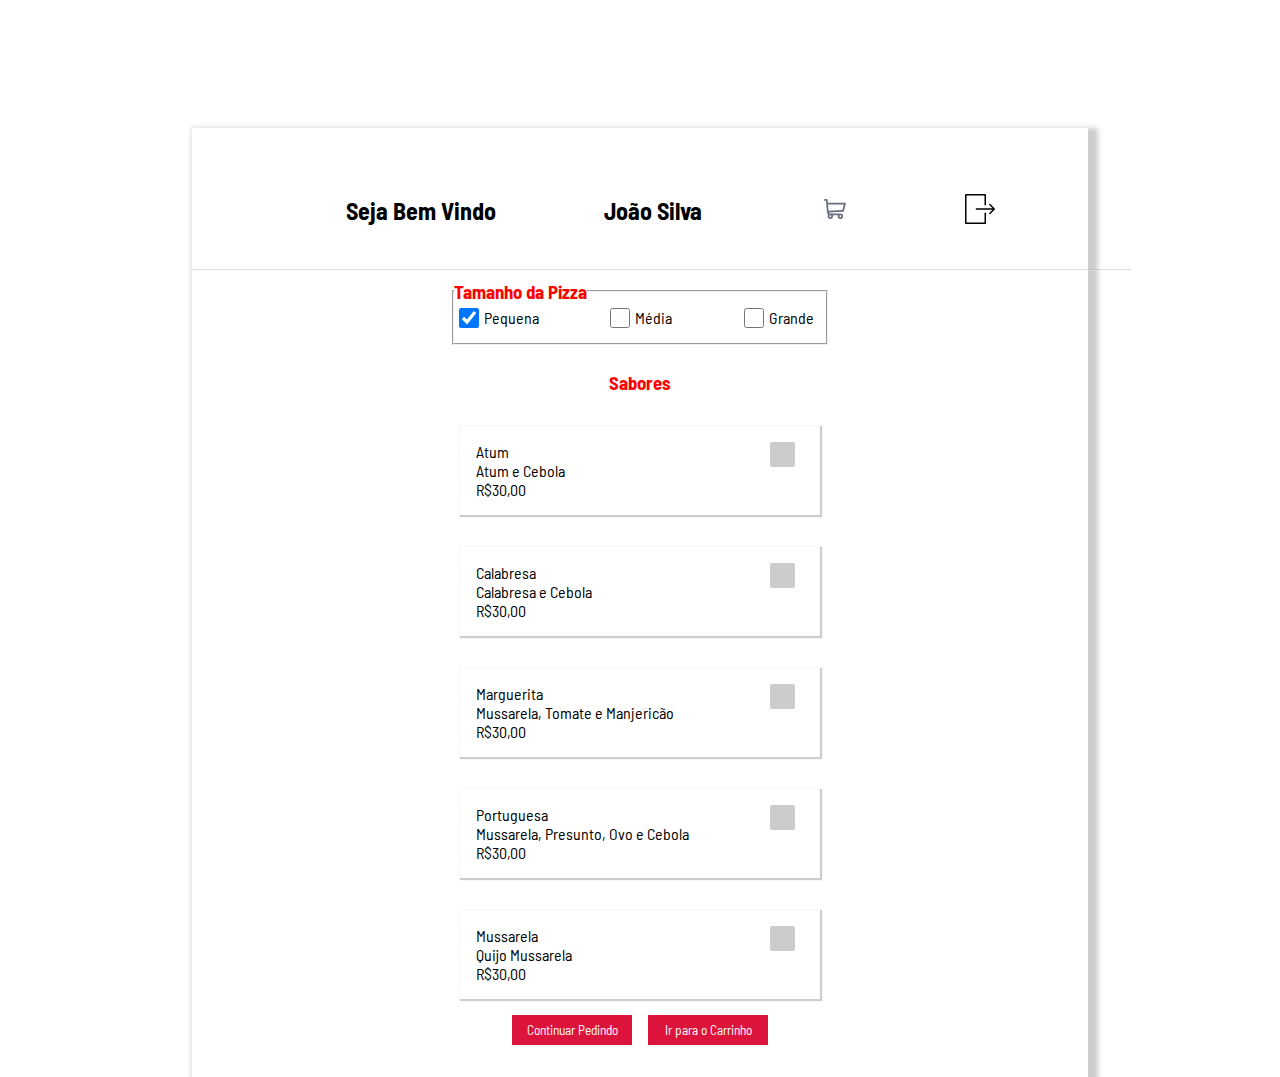
==== home.html @ 246fc99e "Change Id por class, add id for flavors and implents function mostraResultado." ====
<!DOCTYPE html>
<html lang="en">
  <head>
    <meta charset="UTF-8" />
    <meta http-equiv="X-UA-Compatible" content="IE=edge" />
    <meta name="viewport" content="width=device-width, initial-scale=1.0" />
    <link rel="stylesheet" href="./Assets/CSS/main.css" />
    <link rel="stylesheet" href="./Assets/CSS/style.css" />
    <link rel="stylesheet" href="./Assets/CSS/home.css" />
    <link rel="stylesheet" href="./Assets/CSS/cart.css" />
    <link rel="stylesheet" href="./Assets/CSS/counterS.css" />
    <title>Delivery</title>
  </head>

  <body>
    <div class="containerXX">
      <header>
        <img class="logo" src="./Assets/Images/clogo.gif" alt="" />
        <h2>Seja Bem Vindo</h2>
        <label id="lblName" for=""><h2>João Silva</h2></label>
        <div class="CartBox">
          <label id="nroItem">0</label>
          <button
            type="button"
            class="btn-primary"
            data-toggle="modal"
            data-target="#modalExemplo"
            onclick="openModal()"
          >
            <img src="./Assets/Images/icon-cart.svg" />
          </button>
        </div>
        <div id="modalExemplo">
          <h2 class="cartTitle">Cart</h2>
          <hr class="lineCart" />
          <div class="cartPrincipal">
            <ul>
              <img
                class="modalImage"
                src="./images/image-product-1-thumbnail.jpg"
              />
            </ul>
            <ul mdTitle_price>
              <li>
                <label id="modalTitle">Fall Limited Edition Sneakers</label>
              </li>
              <li>
                <label id="lblCart__sale">Your Cart is empty</label>
              </li>
            </ul>
            <ul>
              <button id="deleteModal" onclick="clearM()">XX</button>
            </ul>
          </div>
          <button id="closeModal" onclick="closeModal()">Checkout</button>
        </div>
        <div class="LogOut">
          <button id="btnLogOut">
            <a href="index.html"
              ><img src="./Assets/Images/logout-svgrepo-com.svg" alt=""
            /></a>
          </button>
        </div>
      </header>
      <!--==============================================Main==============================-->
      <hr />
      <main>
        <fieldset>
          <legend><h3> Tamanho da Pizza</h3></legend>
          <div class="pizzaT">
            <input type = "checkbox" id = "pequena" name = "Tamanho" value = "pequena" checked>
            <label for = "coding"> Pequena </label>
          </div>
          <div class="pizzaT">
            <input type = "checkbox" id = "media" name = "Tamanho" value = "media">
            <label for = "music"> Média </label>
          </div>
          <div class="pizzaT">
            <input type = "checkbox" id = "grande" name = "Tamanho" value = "grande">
            <label for = "music"> Grande </label>
          </div>
          </fieldset>
        <!--=====================================Fim Do Tamanho==============================-->
        <p><h3 id="title-item">Sabores</h3></p>
        <div class="pizzaSabor">
          <ul class="pizzaSabor__txt">
            <label id="atum" class="lblSabor" for="">Atum</label>
            <label class="lblobs" for="">Atum e Cebola</label>
            <label id="valorAtum" class="lblSabor__valor"for="">R$30,00</label>
          </ul>
          <ul class="pizzaSabor__chbox">
            <input type="checkbox" id="checkedAtum">
            <span class="checkmark"></span>
          </ul>
        </div> 
        <div class="pizzaSabor">
          <ul class="pizzaSabor__txt">
            <label id="calabresa" class="lblSabor" for="">Calabresa</label>
            <label class="lblobs" for="">Calabresa e Cebola</label>
            <label id="valorCalabresa" class="lblSabor__valor"for="">R$30,00</label>
          </ul>
          
          <ul class="pizzaSabor__chbox">
            <input type="checkbox" id="checkedCalabresa">
            <span class="checkmark"></span>
          </ul>
        </div>
        <div class="pizzaSabor">
          <ul class="pizzaSabor__txt">
            <label id="marguerita" class="lblSabor" for="">Marguerita</label>
            <label class="lblobs" for="">Mussarela, Tomate e Manjericão</label>
            <label id="valorMarguerita" class="lblSabor__valor"for="">R$30,00</label>
          </ul>
          <ul class="pizzaSabor__chbox">
            <input type="checkbox" id="checkedMarguerita">
            <span class="checkmark"></span>
          </ul>
        </div>   
        <div class="pizzaSabor">
          <ul class="pizzaSabor__txt">
            <label id="portuguesa" class="lblSabor" for="">Portuguesa</label>
            <label class="lblobs" for="">Mussarela, Presunto, Ovo e Cebola</label>
            <label id="valorPortuguesa" class="lblSabor__valor"for="">R$30,00</label>
          </ul>
          <ul class="pizzaSabor__chbox">
            <input type="checkbox" id="checkedPortuguesa">
            <span class="checkmark"></span>
          </ul>
        </div>
        <div class="pizzaSabor">
          <ul class="pizzaSabor__txt">
            <label id="mussarela" class="lblSabor" for="">Mussarela</label>
            <label class="lblobs" for="">Quijo Mussarela</label>
            <label id="valorMussarela" class="lblSabor__valor"for="">R$30,00</label>
          </ul>
          <ul class="pizzaSabor__chbox">
            <input type="checkbox" id="checkedMussarela">
            <span class="checkmark"></span>
          </ul>
        </div>
        <div class="btnPedido">
          <button id="btnCont" onclick="mostraResultado()">Continuar Pedindo</button>
          <button id="btnCart" onclick="mostraResultado()">Ir para o Carrinho</button>
        </div>
      </main>
    </div>
    <script src="./Assets/JS/script.js"></script>
  </body>
</html>
---- Assets/CSS/style.css ----
@import url('https://fonts.googleapis.com/css2?family=Barlow+Semi+Condensed:wght@500;600&family=Inter:wght@400;900&family=Kumbh+Sans:wght@400;700&family=Oswald:wght@300&display=swap');

*{
  font-family: 'Barlow Semi Condensed', sans-serif;
  margin: 0;
  padding: 0;
  list-style: none;
  text-decoration: none;
}

body{
  background-image:url(../Images/background_Pizza.jpg);
}

main{
  display: flex;
  justify-content: center;
}

input{
  display: block;
  padding: 5px 5px;
  width: 200px;
}

#logo{
  margin-bottom: 2rem;
}

.container{
  align-items: center;
  background: #ffffff;
  box-sizing: border-box;
  display: flex;
  justify-content: center;
  margin: 15%;
  margin-top: 10%;
  margin-bottom: 0;
  padding-top: 2rem;
  padding-left: 15.5px;
  padding-right: 15.5px;
  box-shadow: 5px 5px 5px 5px rgb(195, 191, 191, 0.8);
  text-align: center;
}


.boxInputs{
  color: #949292;
  display: flex;
  flex-direction: column;
  margin: 2rem;
  gap:1rem
}

#Signin{
  margin-top: 1rem;
  border-style: none;
  background-color: red;
  color: #ffffff;
  cursor: pointer;
  height: 34px;
  width: 200px;
}

#Signin:hover{
  background-color: tomato;
  font-size: 16px;
}

.boxNome{
  display: flex;
  flex-direction: column;
  gap: 0.5rem;
  text-align: left;
}

.boxTelefone{
  display: flex;
  flex-direction: column;
  gap: 0.5rem;
  text-align: left;
}

.boxEmail{
  display: flex;
  flex-direction: column;
  gap: 0.5rem;
  text-align: left;
}

.boxSenha{
  display: flex;
  flex-direction: column;
  gap: 0.5rem;
  text-align: left;

}

.boxOptions{
  align-items: center;
  display: flex;
  flex-direction: column;
  margin-bottom: 2rem;
}
.boxOptions a{
  color: #a39c9c;
}

.boxOptionsC{
  display: flex;
  flex-direction: column;
  justify-content: flex-start;
  margin-bottom: 2rem;
  text-align: left;
}

.boxOptionsC a{
  color: #a39c9c;
}

.boxOptionsC a:hover{
  text-decoration: underline;
}

.boxOptions a:hover{
  color: #a39c9c;
  text-decoration: underline;
  text-align: left;
}

.boxTermos{
  text-align: left;
  font-size: 11px;
  line-height: 1.3;
}
---- Assets/CSS/home.css ----
.containerXX{
  align-items: center;
  background: #ffffff;
  box-sizing: border-box;
  margin: 15%;
  margin-top: 10%;
  margin-bottom: 0;
  padding-top: 2rem;
  padding-left: 0;
  padding-right: 0;
  padding-bottom: 2rem;
  box-shadow: 5px 5px 5px 5px rgb(195, 191, 191, 0.8);
  text-align: center;
}

header{
  align-items: center;
  display: flex;
  font-size: 100%;
  justify-content:space-between;
  gap: 2rem;
  max-width: 768px;
  margin-left: 5%;
  margin-bottom: 1%;
}

header logo{
  width:15%;
}

.CartBox{
  top: 2rem;
  left:900px
}

.btn-primary{
  border: 0;
  background-color: transparent;
  cursor: pointer;
}

#btnLogOut{
  width: 50px;
  height:100px;
  border-style: none;
  background-color: transparent;
}

#btnLogOut img{
  width: 60%;
}

hr{
  width: 768px;
  color: tomato;
  opacity: 0.3;
  padding-left:19%;
  margin-bottom:1%;
}
/*==========================================Main======*/

main{
  align-items: center;
  display: flex;
  flex-direction: column;
  justify-content: center;
}
main div{
  align-items: center;
  display: flex;
  justify-content: center;
}

/*==================================BotoesPedido======*/

.btnPedido{
  display: flex;
  gap:1rem;
}

.btnPedido button{
  background-color: crimson;
  border-style: none;
  color: #ffffff;
  height:30px;
  width:120px
}

.btnPedido button:hover{
  background-color: tomato;
}
---- Assets/CSS/cart.css ----
#modalExemplo{
  background-color: #ffffff;
  border: 0px solid black;
  box-shadow:2px 2px 4px slategray;
  display: flex;
  flex-direction: column;
  left: 725px;
  top: 90px;
  position: fixed;
  width: 300px;
  opacity: 0;
  transition: all 200ms ease-out ;
  z-index: 9;
}

#modalExemplo.visible{
  opacity: 1;
  transform: translateY(-50);
}

#nroItem{
  background-color:  hsl(26, 100%, 55%);
  border-radius:100%;
  font-size: 13px;
  color: #ffffff;
  position: relative;
  padding:0.1rem;
  top:-15px;
  left: 30px;
  width: 10px;
  height:15px;
  opacity: 0;
  transition: all 200ms ease-out ;
  text-align: center;
  z-index: 2;
}

#nroItem.visible{
  opacity: 1;
}

.cartTitle{
  font-size: 12px;
  margin: .3rem;
}

.lineCart{
  color: hsl(220, 14%, 75%);
  max-width: 480px;
}

.cartPrincipal{
  display: flex;
  flex-direction: row;
  justify-content: space-between;
  margin: .3rem;
  line-height: .625rem;
}

.modalImage{
  border-radius: 3px;
  width: 25px;
  opacity: 0;
  transition: all 200ms ease-out ;
}

.modalImage.visible{
  opacity: 1;
}


#modalTitle{
  color: hsl(220, 14%, 75%);
  font-size: 14px;
  opacity: 0;
  transition: all 200ms ease-out ;
}

#modalTitle.visible{
  opacity: 1;
}

.mdTitle_price{
  color: hsl(220, 14%, 75%);
  flex-direction: column;
  font-size: 12px;
  margin-left: .6rem;
  justify-content: center;
  line-height: 0.125rem;
}

#deleteModal{
  color: transparent;
  border: 0;
  cursor: pointer;
  background-color:#ffffff;
  background-image: url(./Assets/Images/icon-delete.svg);
  background-repeat: no-repeat;
  background-position: center center;
  width: 20px
}

#deleteModal:hover{
  background-image:url(./Assets/Images/icon-delete2.svg);
}

#lblCart__sale{
  color: hsl(220, 14%, 75%);
  font-size: 12px;
}

#closeModal{
  border: 0;
  border-radius: 3px;
  background-color: hsl(26, 100%, 55%);
  color: #ffffff;
  font-size: 8px;
  font-weight: 500;
  margin:15px;
  max-width: 280px;
  height: 20px;
  transition: 200ms;
}

#closeModal:hover{
  background-color: hsl(26, 100%, 44%);
  font-size: 10px;
}

@media (max-width: 480px){
  #modalExemplo{
    left: 55px;
    top: 83px;
    width: 305px;
  }

  #nroItem{
    left: 235px;
  }
  
}
---- Assets/CSS/counterS.css ----
#title-item {
  color: red;
  margin-top: 20px;
  margin:1rem;
}

.pizzaT{
 margin-bottom: 10px;

}


fieldset {
  align-items: center;
  display: flex;
  justify-content: space-between;
  margin-bottom: 10px;
  padding-right: 0.8rem;
  text-align: left;
  width: 360px;
}

legend {
color: red;
}

.pizzaT input{
  height: 20px;
  width: 20px;
  background-color: red;
  border-radius: 2px;
  gap: 1rem;
  margin:5px;
}

.pizzaSabor {
  align-items: flex-start;
  box-sizing: border-box;
  display: flex;
  justify-content: flex-start;
  gap: 4rem;
  margin: 1rem;
  padding: 1rem;
  width:360px;
  box-shadow: 1px 1px 1px 1px rgb(195, 191, 191, 0.8);
  text-align: left;

}

.pizzaSabor__txt{
  display: flex;
  flex-direction: column;
}
/*===========================================CheckBox=================================*/
.pizzaSabor__chbox{
  display: block;
  position: absolute;
  left:620px;
  padding-left: 35px;
  margin-bottom: 12px;
  cursor: pointer;
  font-size: 22px;
}

.pizzaSabor__chbox input{
  position: absolute;
  opacity: 0;
  cursor: pointer;
  height: 15px;
  width: 20px;
  left: 150px;
  z-index: 2;
}

/* Criar o checkbox customizado */
.checkmark {
  position: absolute;
  top: 0;
  left: 150px;
  height: 25px;
  width: 25px;
  background-color: #eee;
  border-radius: 2px;
}

/* Adicionar uma cor de fundo cinza ao passar o mouse */
.pizzaSabor__chbox input ~ .checkmark {
  background-color: #ccc;
}

/* Quando o checkbox é clicado, adicionar um fundo rosa */
.pizzaSabor__chbox input:checked ~ .checkmark {
  background-color: #ff0a54;
}

/* Criar o ícone de check, escondido quando não estiver selecionado */
.pizzaSabor__chbox .checkmark:after {
  content: "";
  position: absolute;
  display: none;
  left: 9px;
  top: 5px;
  width: 5px;
  height: 10px;
  border: solid white;
  border-width: 0 3px 3px 0;
  -webkit-transform: rotate(45deg);
  -ms-transform: rotate(45deg);
  transform: rotate(45deg);
}

/* Exibir o ícone quando selecionado */
.pizzaSabor__chbox input:checked ~ .checkmark:after {
  display: block;
}

#lblobs{
  color:#b3afaf ;
  font-size: 11px;
}
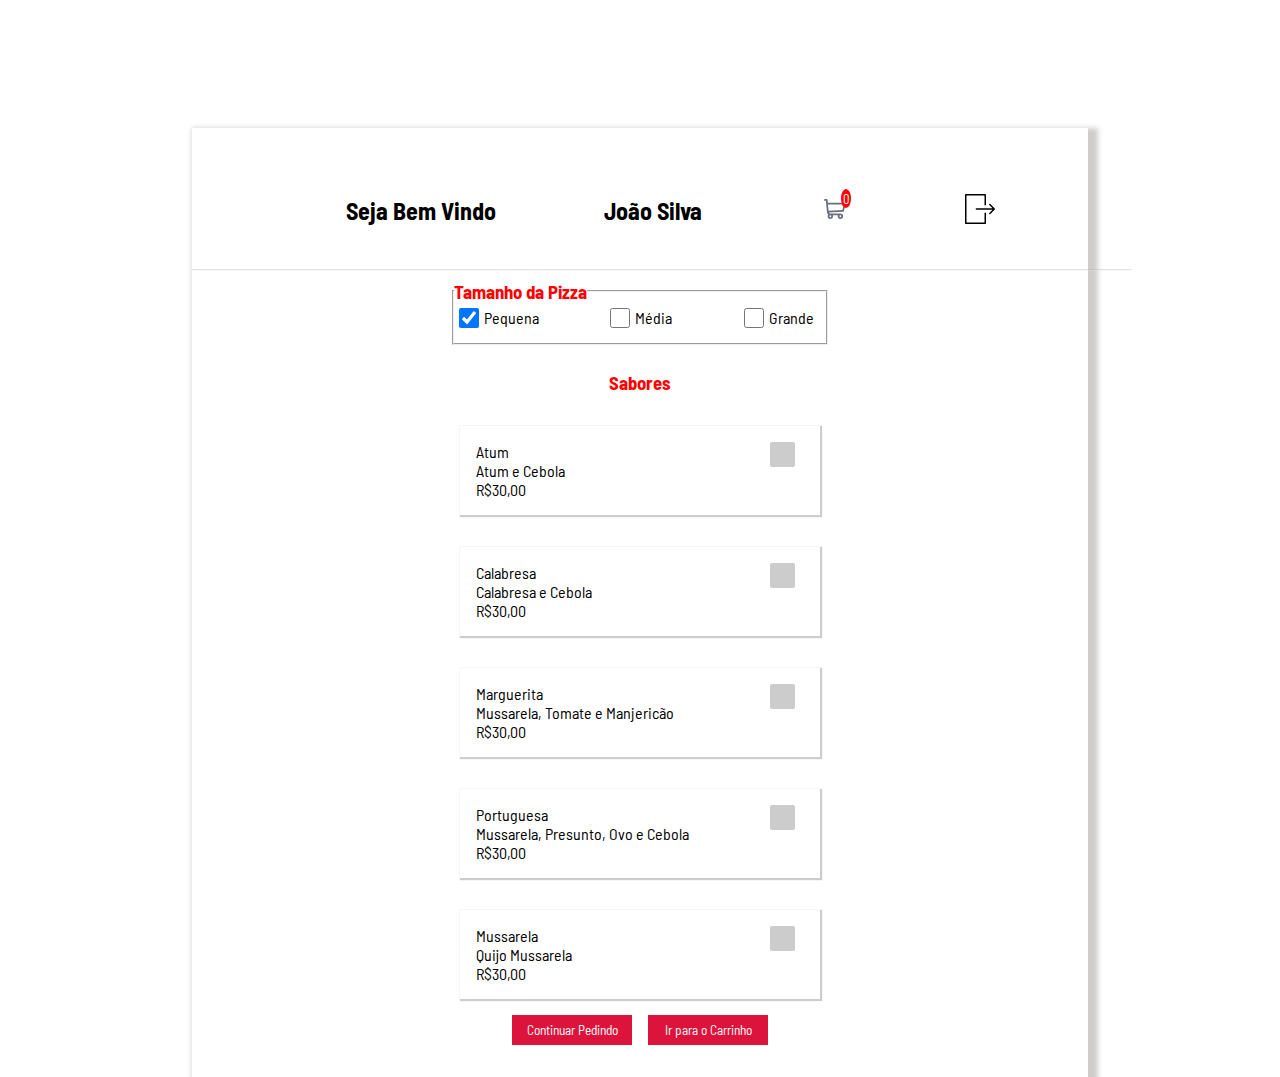
==== commit 23ad066c: "Update Carrinho" ====
--- a/home.html
+++ b/home.html
@@ -42,7 +42,7 @@
             </ul>
             <ul mdTitle_price>
               <li>
-                <label id="modalTitle">Fall Limited Edition Sneakers</label>
+                <label id="modalTitle">Pedido</label>
               </li>
               <li>
                 <label id="lblCart__sale">Your Cart is empty</label>
@@ -56,7 +56,7 @@
         </div>
         <div class="LogOut">
           <button id="btnLogOut">
-            <a href="index.html"
+            <a href="index.htm"
               ><img src="./Assets/Images/logout-svgrepo-com.svg" alt=""
             /></a>
           </button>
--- a/Assets/CSS/cart.css
+++ b/Assets/CSS/cart.css
@@ -19,7 +19,7 @@
 }
 
 #nroItem{
-  background-color:  hsl(26, 100%, 55%);
+  background-color: red;
   border-radius:100%;
   font-size: 13px;
   color: #ffffff;
@@ -29,14 +29,14 @@
   left: 30px;
   width: 10px;
   height:15px;
-  opacity: 0;
+  opacity: 1;
   transition: all 200ms ease-out ;
   text-align: center;
   z-index: 2;
 }
 
 #nroItem.visible{
-  opacity: 1;
+  opacity: 0;
 }
 
 .cartTitle{
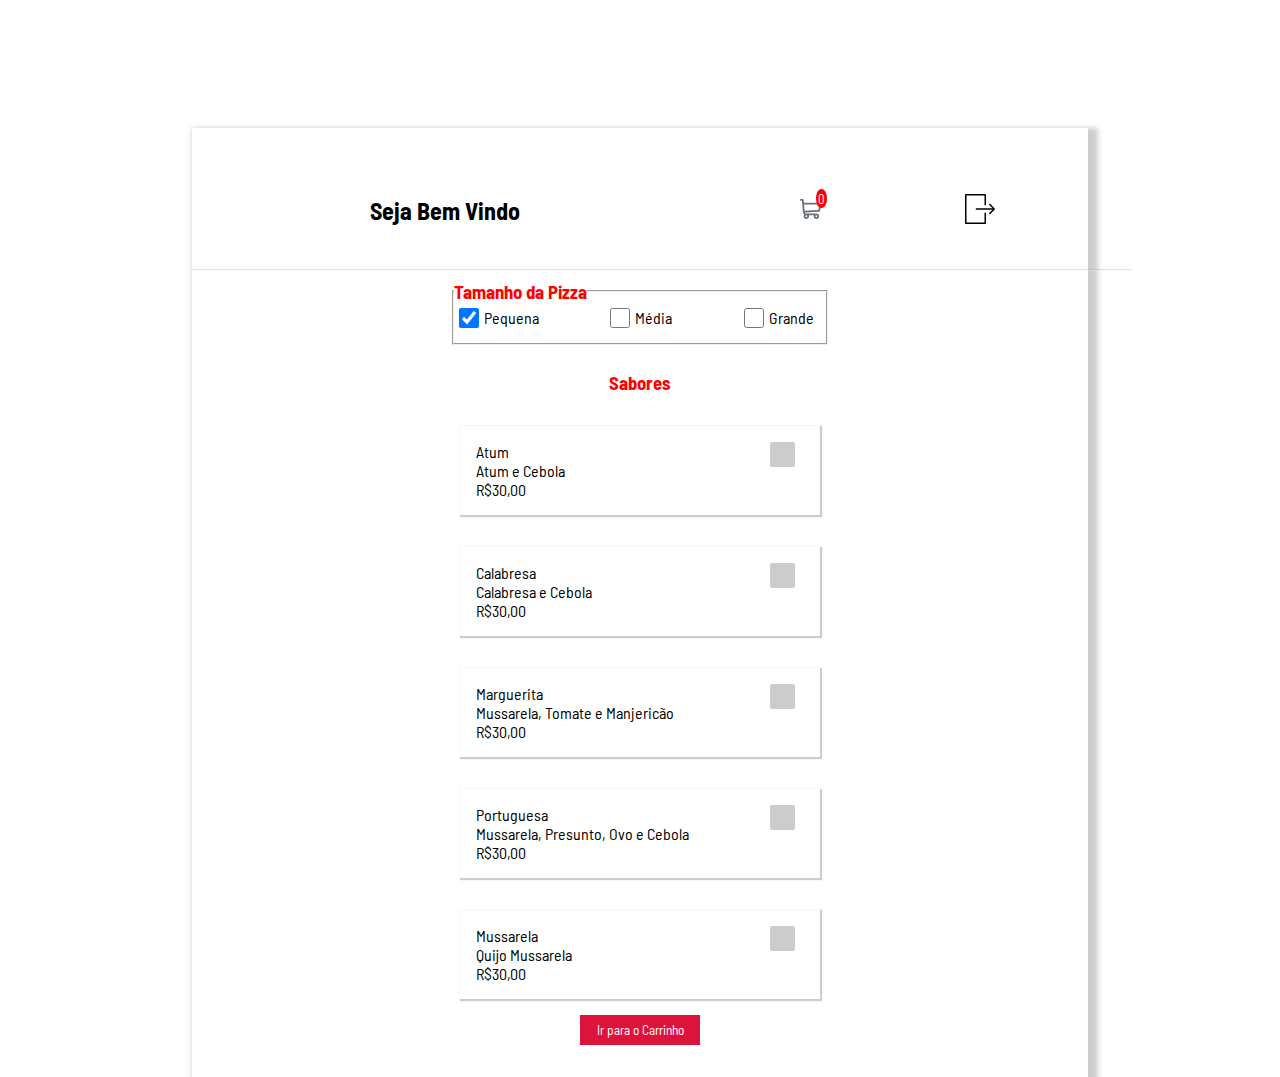
==== commit ba9dab14: "Delete continuar pedido botton" ====
--- a/home.html
+++ b/home.html
@@ -17,7 +17,7 @@
       <header>
         <img class="logo" src="./Assets/Images/clogo.gif" alt="" />
         <h2>Seja Bem Vindo</h2>
-        <label id="lblName" for=""><h2>João Silva</h2></label>
+        <label id="lblName" for=""></label>
         <div class="CartBox">
           <label id="nroItem">0</label>
           <button
@@ -68,15 +68,15 @@
         <fieldset>
           <legend><h3> Tamanho da Pizza</h3></legend>
           <div class="pizzaT">
-            <input type = "checkbox" id = "pequena" name = "Tamanho" value = "pequena" checked>
+            <input type = "checkbox" id = "pequena" name = "Tamanho" value = "pequena" checked onclick="tamPizza('pequena')" >
             <label for = "coding"> Pequena </label>
           </div>
           <div class="pizzaT">
-            <input type = "checkbox" id = "media" name = "Tamanho" value = "media">
+            <input type = "checkbox" id = "media" name = "Tamanho" value = "media" onclick="tamPizza('media')">
             <label for = "music"> Média </label>
           </div>
           <div class="pizzaT">
-            <input type = "checkbox" id = "grande" name = "Tamanho" value = "grande">
+            <input type = "checkbox" id = "grande" name = "Tamanho" value = "grande" onclick="tamPizza('grande')">
             <label for = "music"> Grande </label>
           </div>
           </fieldset>
@@ -139,11 +139,11 @@
           </ul>
         </div>
         <div class="btnPedido">
-          <button id="btnCont" onclick="mostraResultado()">Continuar Pedindo</button>
           <button id="btnCart" onclick="mostraResultado()">Ir para o Carrinho</button>
         </div>
       </main>
     </div>
-    <script src="./Assets/JS/script.js"></script>
+    <script src="./Assets/JS/script.js">
+    </script>
   </body>
 </html>
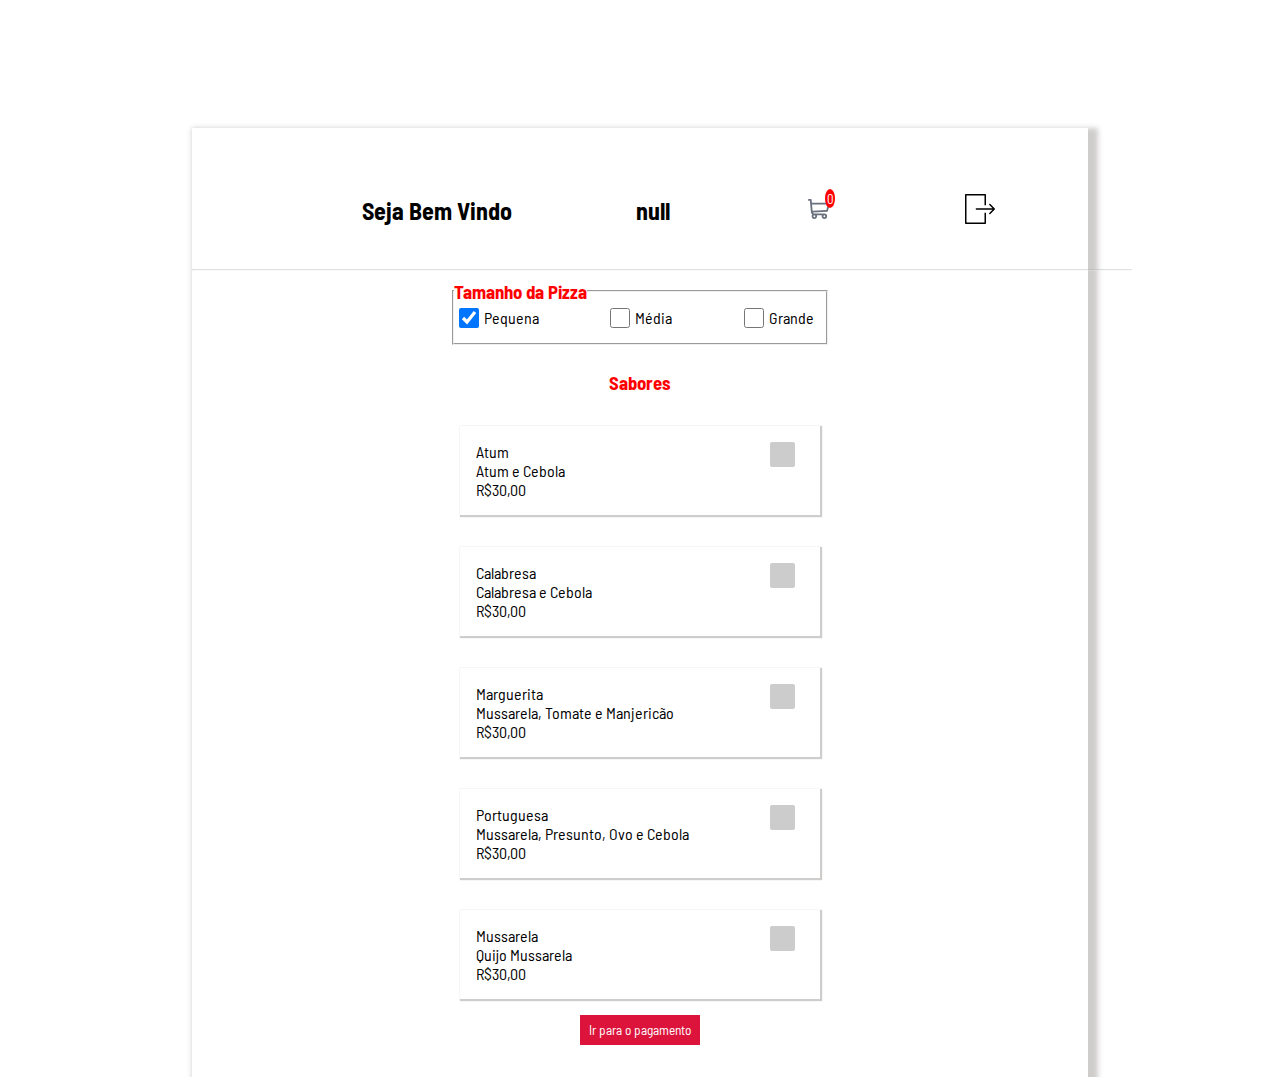
==== commit ad24707a: "Merge pull request #2 from TaylanTorres09/main" ====
--- a/home.html
+++ b/home.html
@@ -139,7 +139,7 @@
           </ul>
         </div>
         <div class="btnPedido">
-          <button id="btnCart" onclick="mostraResultado()">Ir para o Carrinho</button>
+          <button id="btnCart" onclick="mostraResultado()">Ir para o pagamento</button>
         </div>
       </main>
     </div>
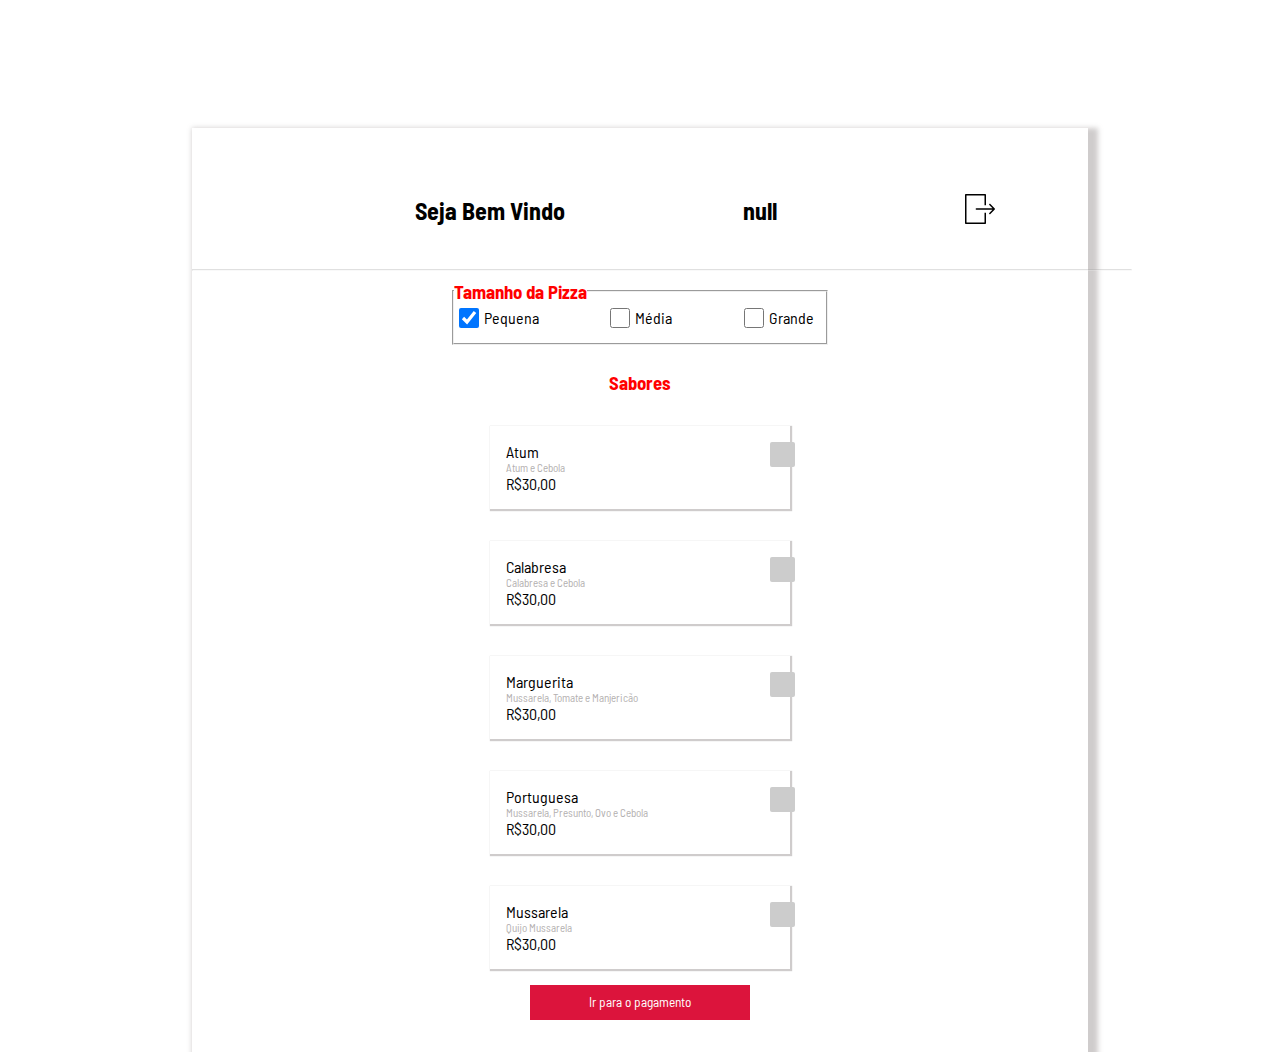
==== commit 95578c3a: "Add  Pagina de pagamento" ====
--- a/home.html
+++ b/home.html
@@ -18,42 +18,7 @@
         <img class="logo" src="./Assets/Images/clogo.gif" alt="" />
         <h2>Seja Bem Vindo</h2>
         <label id="lblName" for=""></label>
-        <div class="CartBox">
-          <label id="nroItem">0</label>
-          <button
-            type="button"
-            class="btn-primary"
-            data-toggle="modal"
-            data-target="#modalExemplo"
-            onclick="openModal()"
-          >
-            <img src="./Assets/Images/icon-cart.svg" />
-          </button>
-        </div>
-        <div id="modalExemplo">
-          <h2 class="cartTitle">Cart</h2>
-          <hr class="lineCart" />
-          <div class="cartPrincipal">
-            <ul>
-              <img
-                class="modalImage"
-                src="./images/image-product-1-thumbnail.jpg"
-              />
-            </ul>
-            <ul mdTitle_price>
-              <li>
-                <label id="modalTitle">Pedido</label>
-              </li>
-              <li>
-                <label id="lblCart__sale">Your Cart is empty</label>
-              </li>
-            </ul>
-            <ul>
-              <button id="deleteModal" onclick="clearM()">XX</button>
-            </ul>
-          </div>
-          <button id="closeModal" onclick="closeModal()">Checkout</button>
-        </div>
+        
         <div class="LogOut">
           <button id="btnLogOut">
             <a href="index.htm"
--- a/Assets/CSS/home.css
+++ b/Assets/CSS/home.css
@@ -83,10 +83,28 @@
   background-color: crimson;
   border-style: none;
   color: #ffffff;
-  height:30px;
-  width:120px
+  height:35px;
+  width:220px
 }
 
 .btnPedido button:hover{
   background-color: tomato;
+}
+
+@media (max-width: 600px){
+
+  header{
+    display: flex;
+    flex-direction: column;
+  }
+
+  .logo{
+    width: 70%;
+  }
+
+  hr{
+    width: 210px;
+  }
+ 
+
 }--- a/Assets/CSS/counterS.css
+++ b/Assets/CSS/counterS.css
@@ -42,7 +42,8 @@
   gap: 4rem;
   margin: 1rem;
   padding: 1rem;
-  width:360px;
+  max-width:300px;
+  width:100%;
   box-shadow: 1px 1px 1px 1px rgb(195, 191, 191, 0.8);
   text-align: left;
 
@@ -115,7 +116,30 @@
   display: block;
 }
 
-#lblobs{
+.lblobs{
   color:#b3afaf ;
   font-size: 11px;
+}
+
+@media (max-width: 600px){
+  fieldset {
+    width: 75%;
+  }
+
+  .pizzaSabor {
+    width:75%;
+  }
+
+  .pizzaSabor__chbox{
+    left:310px;
+  }
+
+  .pizzaSabor__chbox input{
+    left:75px;
+  }
+
+  .checkmark {
+    left: 75px;
+  }
+
 }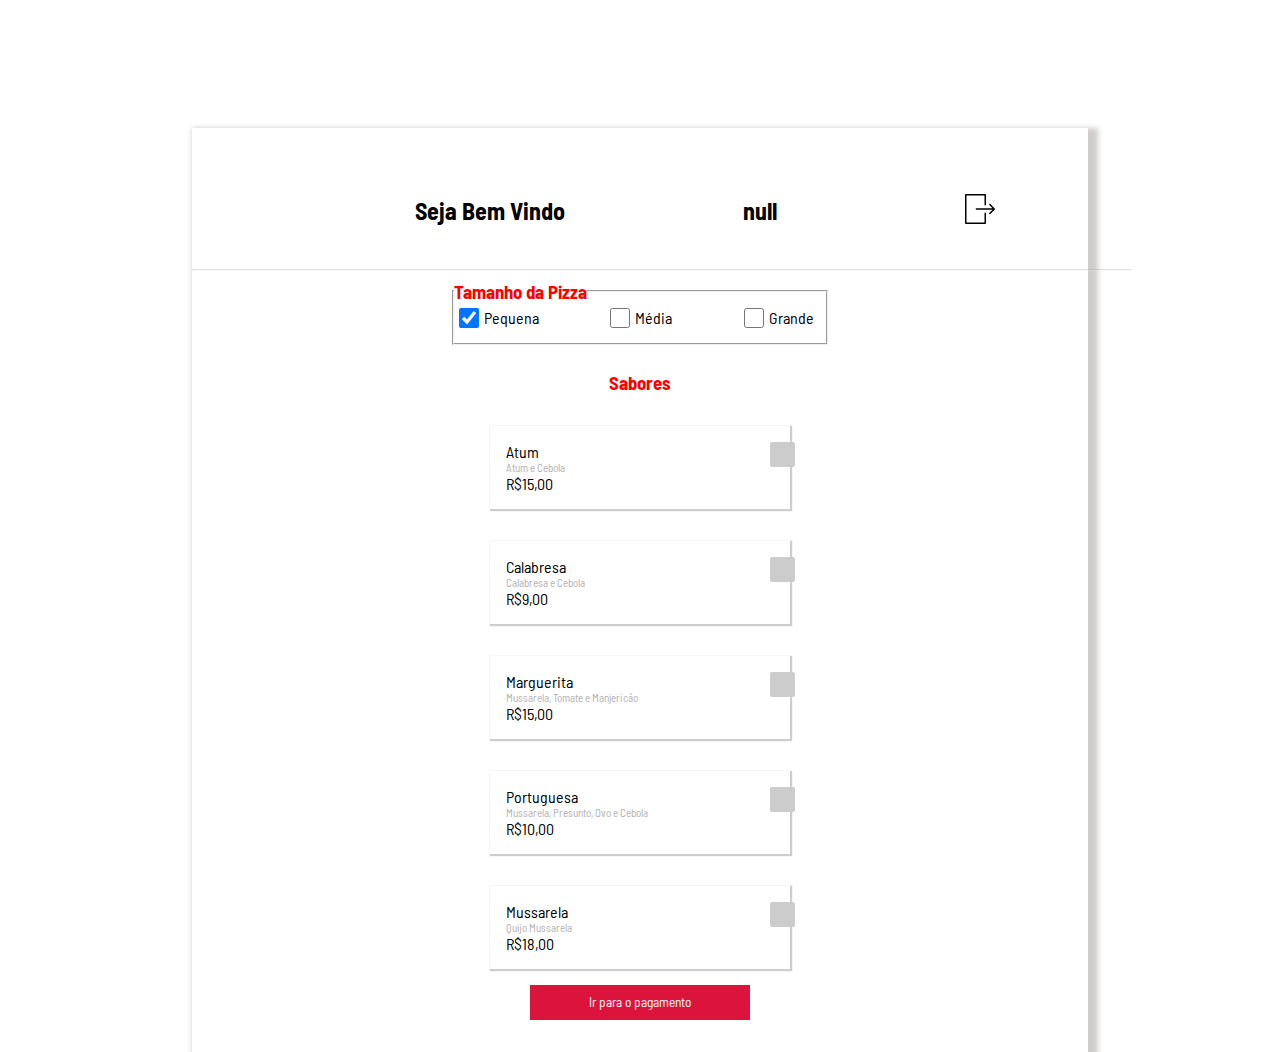
==== commit 8a01c009: "Mudar os valores da pizza de acordo com tamanho" ====
--- a/home.html
+++ b/home.html
@@ -20,7 +20,7 @@
         <label id="lblName" for=""></label>
         
         <div class="LogOut">
-          <button id="btnLogOut">
+          <button id="btnLogOut" onclick="logout()">
             <a href="index.htm"
               ><img src="./Assets/Images/logout-svgrepo-com.svg" alt=""
             /></a>
@@ -51,7 +51,7 @@
           <ul class="pizzaSabor__txt">
             <label id="atum" class="lblSabor" for="">Atum</label>
             <label class="lblobs" for="">Atum e Cebola</label>
-            <label id="valorAtum" class="lblSabor__valor"for="">R$30,00</label>
+            <label id="valorAtum" class="lblSabor__valor"for="">R$15,00</label>
           </ul>
           <ul class="pizzaSabor__chbox">
             <input type="checkbox" id="checkedAtum">
@@ -62,7 +62,7 @@
           <ul class="pizzaSabor__txt">
             <label id="calabresa" class="lblSabor" for="">Calabresa</label>
             <label class="lblobs" for="">Calabresa e Cebola</label>
-            <label id="valorCalabresa" class="lblSabor__valor"for="">R$30,00</label>
+            <label id="valorCalabresa" class="lblSabor__valor"for="">R$9,00</label>
           </ul>
           
           <ul class="pizzaSabor__chbox">
@@ -74,7 +74,7 @@
           <ul class="pizzaSabor__txt">
             <label id="marguerita" class="lblSabor" for="">Marguerita</label>
             <label class="lblobs" for="">Mussarela, Tomate e Manjericão</label>
-            <label id="valorMarguerita" class="lblSabor__valor"for="">R$30,00</label>
+            <label id="valorMarguerita" class="lblSabor__valor"for="">R$15,00</label>
           </ul>
           <ul class="pizzaSabor__chbox">
             <input type="checkbox" id="checkedMarguerita">
@@ -85,7 +85,7 @@
           <ul class="pizzaSabor__txt">
             <label id="portuguesa" class="lblSabor" for="">Portuguesa</label>
             <label class="lblobs" for="">Mussarela, Presunto, Ovo e Cebola</label>
-            <label id="valorPortuguesa" class="lblSabor__valor"for="">R$30,00</label>
+            <label id="valorPortuguesa" class="lblSabor__valor"for="">R$10,00</label>
           </ul>
           <ul class="pizzaSabor__chbox">
             <input type="checkbox" id="checkedPortuguesa">
@@ -96,7 +96,7 @@
           <ul class="pizzaSabor__txt">
             <label id="mussarela" class="lblSabor" for="">Mussarela</label>
             <label class="lblobs" for="">Quijo Mussarela</label>
-            <label id="valorMussarela" class="lblSabor__valor"for="">R$30,00</label>
+            <label id="valorMussarela" class="lblSabor__valor"for="">R$18,00</label>
           </ul>
           <ul class="pizzaSabor__chbox">
             <input type="checkbox" id="checkedMussarela">
@@ -107,7 +107,6 @@
           <button id="btnCart" onclick="mostraResultado()">Ir para o pagamento</button>
         </div>
       </main>
-    </div>
     <script src="./Assets/JS/script.js">
     </script>
   </body>
--- a/Assets/CSS/home.css
+++ b/Assets/CSS/home.css
@@ -91,7 +91,7 @@
   background-color: tomato;
 }
 
-@media (max-width: 600px){
+@media screen and (max-width: 600px){
 
   header{
     display: flex;
--- a/Assets/CSS/counterS.css
+++ b/Assets/CSS/counterS.css
@@ -121,7 +121,7 @@
   font-size: 11px;
 }
 
-@media (max-width: 600px){
+@media (max-width: 680px){
   fieldset {
     width: 75%;
   }
@@ -131,7 +131,7 @@
   }
 
   .pizzaSabor__chbox{
-    left:310px;
+    left:210px;
   }
 
   .pizzaSabor__chbox input{
